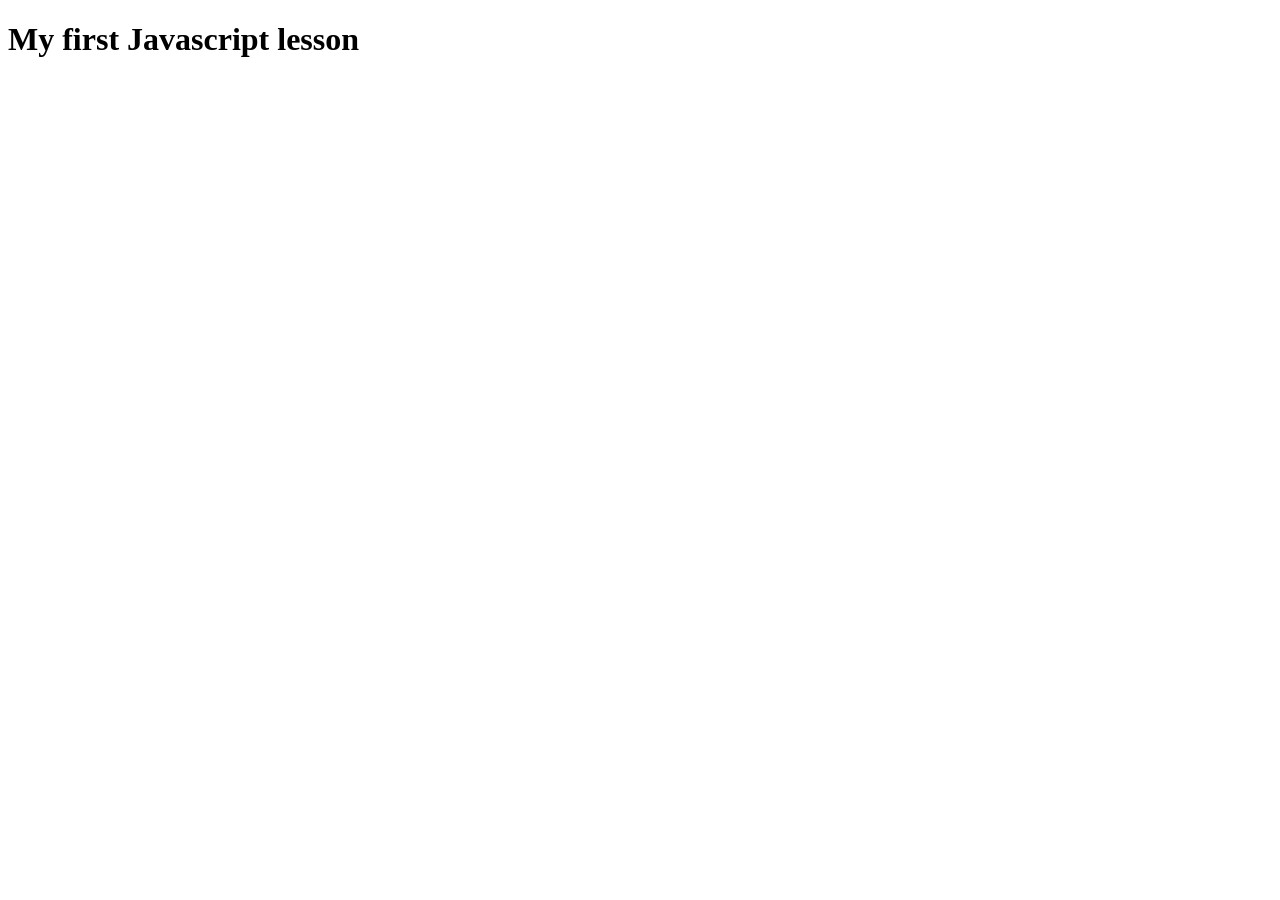
==== index.html @ b247697a "Add files via upload" ====
<!DOCTYPE html>
<html lang="en">
<head>
    <meta charset="UTF-8">
    <meta name="viewport" content="width=device-width, initial-scale=1.0">
    <title>My First JavaScript Lesson</title>
</head>
<body>
    <h1>My first Javascript lesson</h1>

    <script src="src/task.js"></script>
</body>
</html>
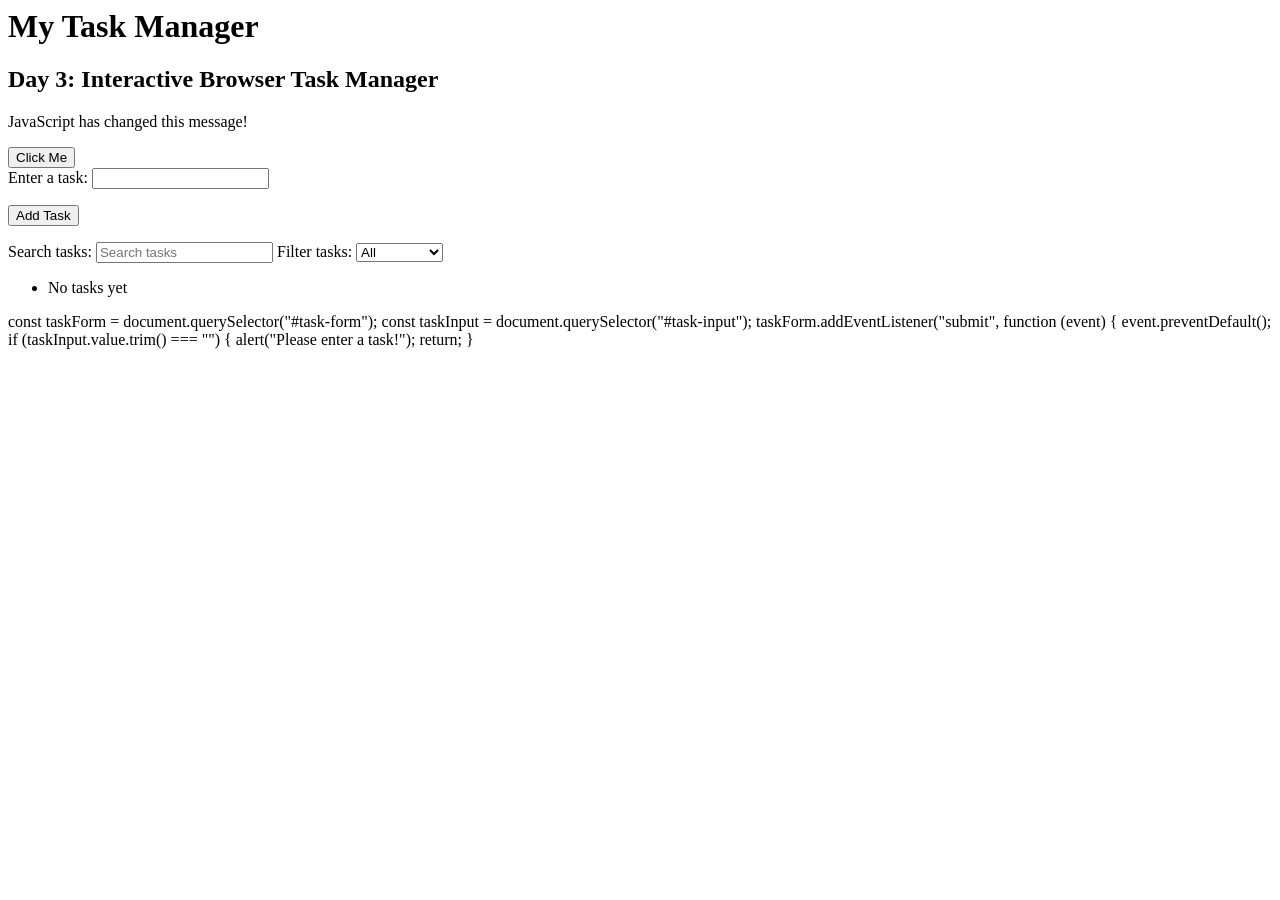
==== commit c13d52b1: "Add files via upload" ====
--- a/index.html
+++ b/index.html
@@ -1,13 +1,40 @@
-<!DOCTYPE html>
-<html lang="en">
-<head>
-    <meta charset="UTF-8">
-    <meta name="viewport" content="width=device-width, initial-scale=1.0">
-    <title>My First JavaScript Lesson</title>
 </head>
 <body>
-    <h1>My first Javascript lesson</h1>
 
-    <script src="src/task.js"></script>
+  <h1>My Task Manager</h1>
+
+  <h2>Day 3: Interactive Browser Task Manager</h2>
+
+  <p id="message">Welcome! Let's manage our tasks.</p>
+
+  <button id="change-message-btn">Click Me</button>
+  <form id="task-form">
+  <label for="task-input">Enter a task:</label>
+  <input type="text" id="task-input">
+  <p id="task-error" aria-live="polite"></p>
+  <button type="submit">Add Task</button>
+</form>
+<label for="search-input">Search tasks:</label>
+<input type="search" id="search-input" placeholder="Search tasks">
+<label for="status-filter">Filter tasks:</label>
+
+<select id="status-filter">
+  <option value="all">All</option>
+  <option value="open">Open</option>
+  <option value="completed">Completed</option>
+</select>
+  <script src="app.js"></script>
+
 </body>
 </html>
+const taskForm = document.querySelector("#task-form");
+const taskInput = document.querySelector("#task-input");
+
+taskForm.addEventListener("submit", function (event) {
+  event.preventDefault();
+
+  if (taskInput.value.trim() === "") {
+    alert("Please enter a task!");
+    return;
+  }
+
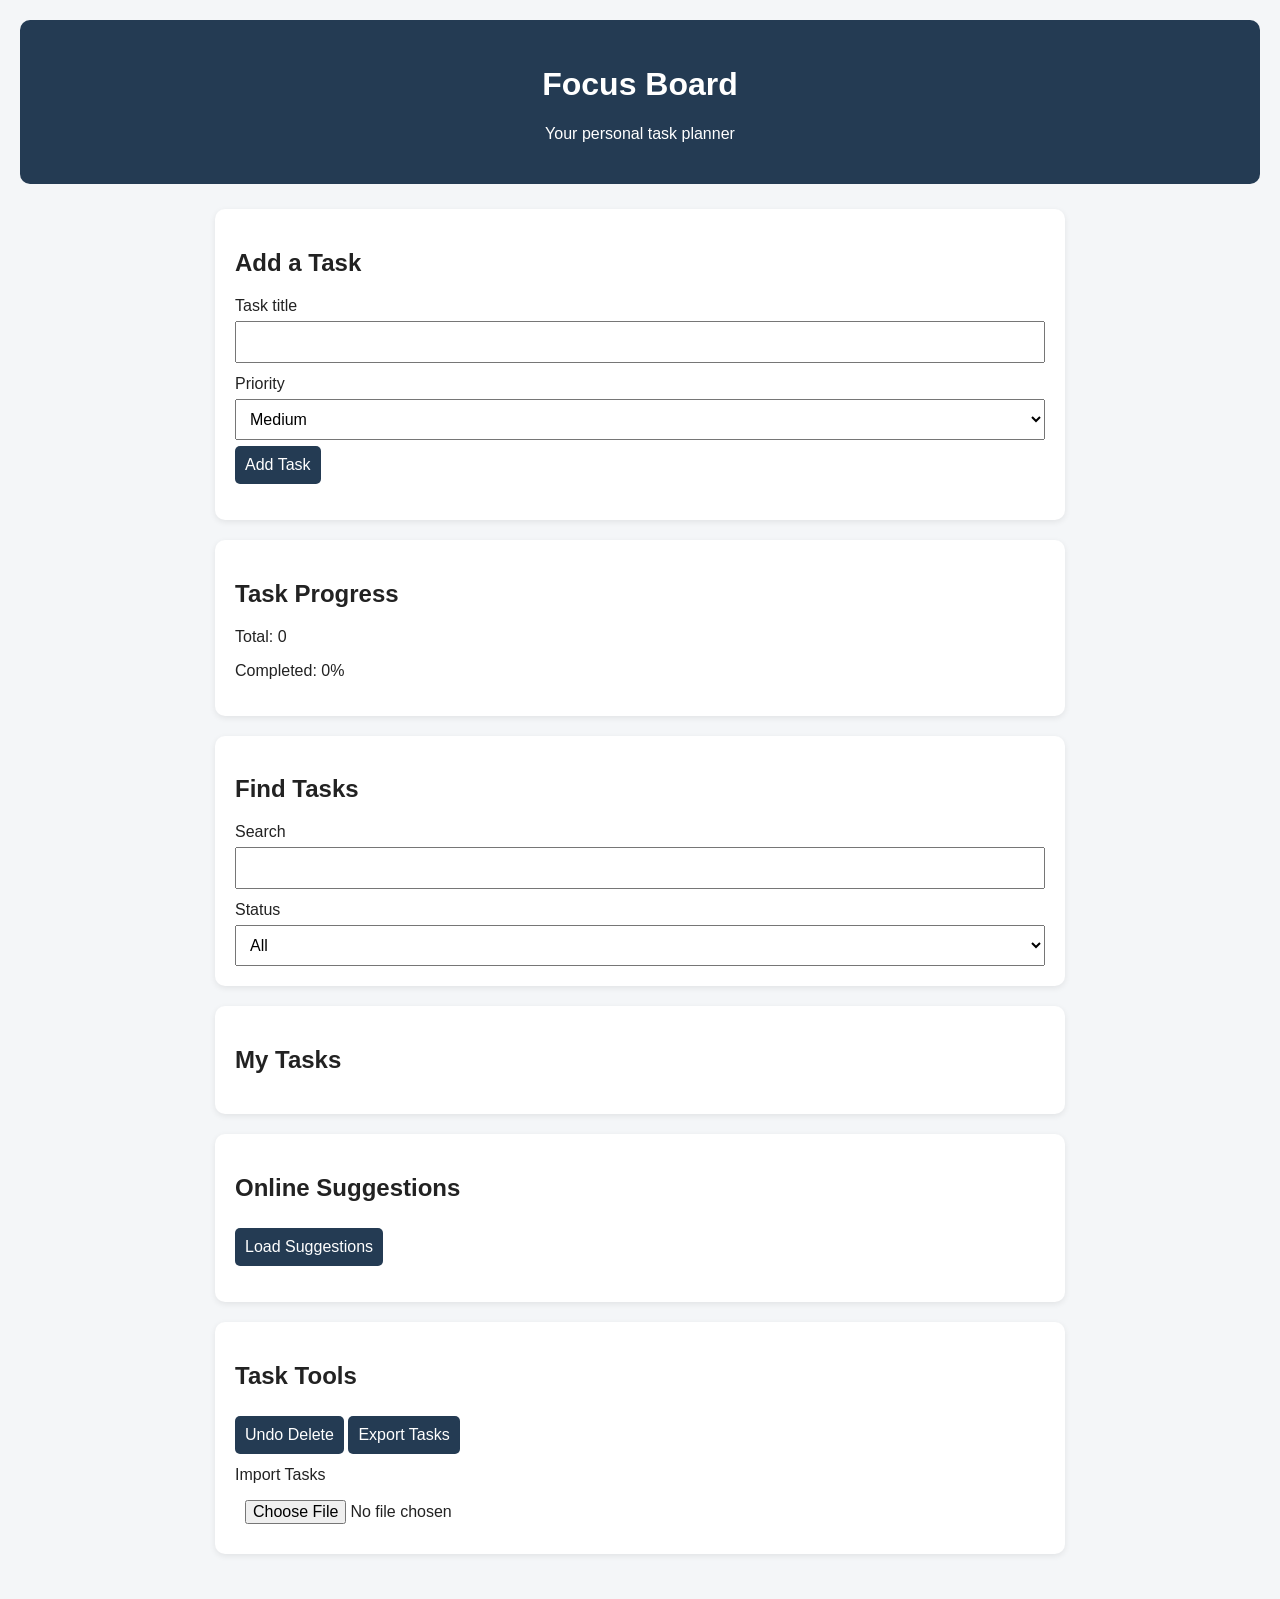
==== commit e4f079ee: "day4/files" ====
--- a/index.html
+++ b/index.html
@@ -1,40 +1,77 @@
+<!DOCTYPE html>
+<html lang="en">
+<head>
+  <meta charset="UTF-8">
+  <meta name="viewport" content="width=device-width, initial-scale=1.0">
+  <title>Focus Board</title>
+  <link rel="stylesheet" href="styles.css">
 </head>
 <body>
+  <header>
+    <h1>Focus Board</h1>
+    <p>Your personal task planner</p>
+  </header>
 
-  <h1>My Task Manager</h1>
+  <main>
+    <section aria-labelledby="add-heading">
+      <h2 id="add-heading">Add a Task</h2>
+      <form id="task-form">
+        <label for="task-input">Task title</label>
+        <input id="task-input" type="text" maxlength="80" required>
 
-  <h2>Day 3: Interactive Browser Task Manager</h2>
+        <label for="priority-input">Priority</label>
+        <select id="priority-input">
+          <option value="low">Low</option>
+          <option value="medium" selected>Medium</option>
+          <option value="high">High</option>
+        </select>
 
-  <p id="message">Welcome! Let's manage our tasks.</p>
+        <button type="submit">Add Task</button>
+      </form>
+      <p id="task-message" aria-live="polite"></p>
+    </section>
 
-  <button id="change-message-btn">Click Me</button>
-  <form id="task-form">
-  <label for="task-input">Enter a task:</label>
-  <input type="text" id="task-input">
-  <p id="task-error" aria-live="polite"></p>
-  <button type="submit">Add Task</button>
-</form>
-<label for="search-input">Search tasks:</label>
-<input type="search" id="search-input" placeholder="Search tasks">
-<label for="status-filter">Filter tasks:</label>
+    <section aria-labelledby="stats-heading">
+      <h2 id="stats-heading">Task Progress</h2>
+      <p id="task-count">Total: 0</p>
+      <p id="completion-rate">Completed: 0%</p>
+    </section>
 
-<select id="status-filter">
-  <option value="all">All</option>
-  <option value="open">Open</option>
-  <option value="completed">Completed</option>
-</select>
+    <section aria-labelledby="filter-heading">
+      <h2 id="filter-heading">Find Tasks</h2>
+      <label for="search-input">Search</label>
+      <input id="search-input" type="search">
+
+      <label for="status-filter">Status</label>
+      <select id="status-filter">
+        <option value="all">All</option>
+        <option value="open">Open</option>
+        <option value="completed">Completed</option>
+      </select>
+    </section>
+
+    <section aria-labelledby="tasks-heading">
+      <h2 id="tasks-heading">My Tasks</h2>
+      <ul id="task-list"></ul>
+    </section>
+
+    <section aria-labelledby="suggestions-heading">
+      <h2 id="suggestions-heading">Online Suggestions</h2>
+      <button type="button" id="load-suggestions">Load Suggestions</button>
+      <p id="suggestion-status" aria-live="polite"></p>
+      <ul id="suggestion-list"></ul>
+    </section>
+
+    <section aria-labelledby="tools-heading">
+      <h2 id="tools-heading">Task Tools</h2>
+      <button type="button" id="undo-delete">Undo Delete</button>
+      <button type="button" id="export-tasks">Export Tasks</button>
+
+      <label for="import-file">Import Tasks</label>
+      <input type="file" id="import-file" accept=".json,application/json">
+    </section>
+  </main>
+
   <script src="app.js"></script>
-
 </body>
-</html>
-const taskForm = document.querySelector("#task-form");
-const taskInput = document.querySelector("#task-input");
-
-taskForm.addEventListener("submit", function (event) {
-  event.preventDefault();
-
-  if (taskInput.value.trim() === "") {
-    alert("Please enter a task!");
-    return;
-  }
-
+</html>
--- a/styles.css
+++ b/styles.css
@@ -0,0 +1,86 @@
+* {
+  box-sizing: border-box;
+}
+
+body {
+  font-family: Arial, sans-serif;
+  background: #f4f6f8;
+  color: #222;
+  margin: 0;
+  padding: 20px;
+}
+
+header {
+  text-align: center;
+  background: #243b53;
+  color: white;
+  padding: 25px;
+  border-radius: 10px;
+}
+
+main {
+  max-width: 850px;
+  margin: 25px auto;
+}
+
+section {
+  background: white;
+  padding: 20px;
+  margin-bottom: 20px;
+  border-radius: 10px;
+  box-shadow: 0 2px 6px rgba(0, 0, 0, 0.08);
+}
+
+label {
+  display: block;
+  margin-top: 12px;
+}
+
+input,
+select,
+button {
+  padding: 10px;
+  margin-top: 6px;
+  font-size: 16px;
+  max-width: 100%;
+}
+
+input,
+select {
+  width: 100%;
+}
+
+button {
+  cursor: pointer;
+  background: #243b53;
+  color: white;
+  border: none;
+  border-radius: 5px;
+}
+
+button:hover {
+  background: #365b7d;
+}
+
+button:focus-visible,
+input:focus-visible,
+select:focus-visible {
+  outline: 3px solid #f0a500;
+  outline-offset: 2px;
+}
+
+li {
+  margin: 12px 0;
+  padding: 10px;
+  border-bottom: 1px solid #ddd;
+}
+
+@media (max-width: 600px) {
+  body {
+    padding: 10px;
+  }
+
+  section {
+    padding: 15px;
+  }
+}
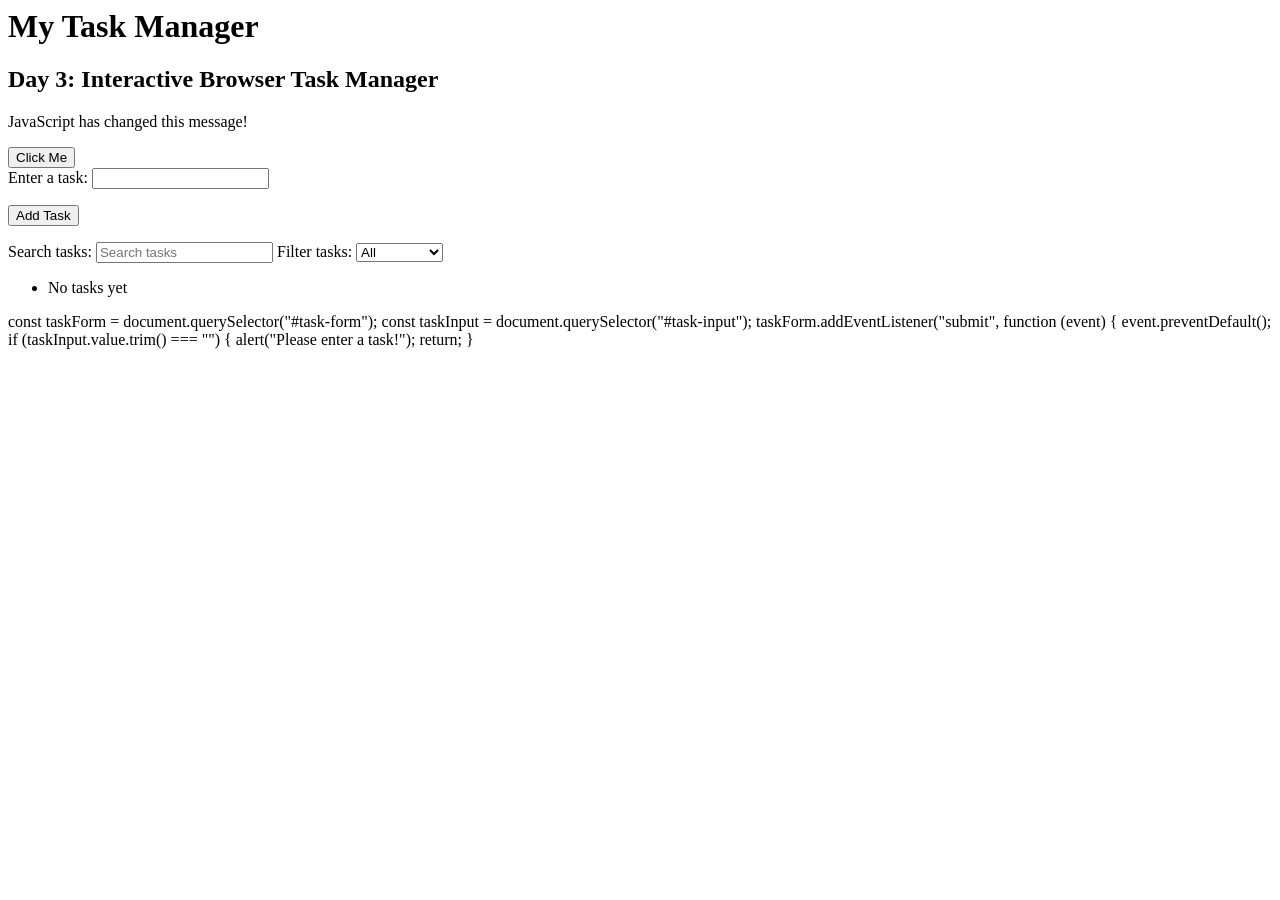
==== commit 4ec23399: "day3/files" ====
--- a/index.html
+++ b/index.html
@@ -1,77 +1,40 @@
-<!DOCTYPE html>
-<html lang="en">
-<head>
-  <meta charset="UTF-8">
-  <meta name="viewport" content="width=device-width, initial-scale=1.0">
-  <title>Focus Board</title>
-  <link rel="stylesheet" href="styles.css">
 </head>
 <body>
-  <header>
-    <h1>Focus Board</h1>
-    <p>Your personal task planner</p>
-  </header>
 
-  <main>
-    <section aria-labelledby="add-heading">
-      <h2 id="add-heading">Add a Task</h2>
-      <form id="task-form">
-        <label for="task-input">Task title</label>
-        <input id="task-input" type="text" maxlength="80" required>
+  <h1>My Task Manager</h1>
 
-        <label for="priority-input">Priority</label>
-        <select id="priority-input">
-          <option value="low">Low</option>
-          <option value="medium" selected>Medium</option>
-          <option value="high">High</option>
-        </select>
+  <h2>Day 3: Interactive Browser Task Manager</h2>
 
-        <button type="submit">Add Task</button>
-      </form>
-      <p id="task-message" aria-live="polite"></p>
-    </section>
+  <p id="message">Welcome! Let's manage our tasks.</p>
 
-    <section aria-labelledby="stats-heading">
-      <h2 id="stats-heading">Task Progress</h2>
-      <p id="task-count">Total: 0</p>
-      <p id="completion-rate">Completed: 0%</p>
-    </section>
+  <button id="change-message-btn">Click Me</button>
+  <form id="task-form">
+  <label for="task-input">Enter a task:</label>
+  <input type="text" id="task-input">
+  <p id="task-error" aria-live="polite"></p>
+  <button type="submit">Add Task</button>
+</form>
+<label for="search-input">Search tasks:</label>
+<input type="search" id="search-input" placeholder="Search tasks">
+<label for="status-filter">Filter tasks:</label>
 
-    <section aria-labelledby="filter-heading">
-      <h2 id="filter-heading">Find Tasks</h2>
-      <label for="search-input">Search</label>
-      <input id="search-input" type="search">
+<select id="status-filter">
+  <option value="all">All</option>
+  <option value="open">Open</option>
+  <option value="completed">Completed</option>
+</select>
+  <script src="app.js"></script>
 
-      <label for="status-filter">Status</label>
-      <select id="status-filter">
-        <option value="all">All</option>
-        <option value="open">Open</option>
-        <option value="completed">Completed</option>
-      </select>
-    </section>
+</body>
+</html>
+const taskForm = document.querySelector("#task-form");
+const taskInput = document.querySelector("#task-input");
 
-    <section aria-labelledby="tasks-heading">
-      <h2 id="tasks-heading">My Tasks</h2>
-      <ul id="task-list"></ul>
-    </section>
+taskForm.addEventListener("submit", function (event) {
+  event.preventDefault();
 
-    <section aria-labelledby="suggestions-heading">
-      <h2 id="suggestions-heading">Online Suggestions</h2>
-      <button type="button" id="load-suggestions">Load Suggestions</button>
-      <p id="suggestion-status" aria-live="polite"></p>
-      <ul id="suggestion-list"></ul>
-    </section>
+  if (taskInput.value.trim() === "") {
+    alert("Please enter a task!");
+    return;
+  }
 
-    <section aria-labelledby="tools-heading">
-      <h2 id="tools-heading">Task Tools</h2>
-      <button type="button" id="undo-delete">Undo Delete</button>
-      <button type="button" id="export-tasks">Export Tasks</button>
-
-      <label for="import-file">Import Tasks</label>
-      <input type="file" id="import-file" accept=".json,application/json">
-    </section>
-  </main>
-
-  <script src="app.js"></script>
-</body>
-</html>
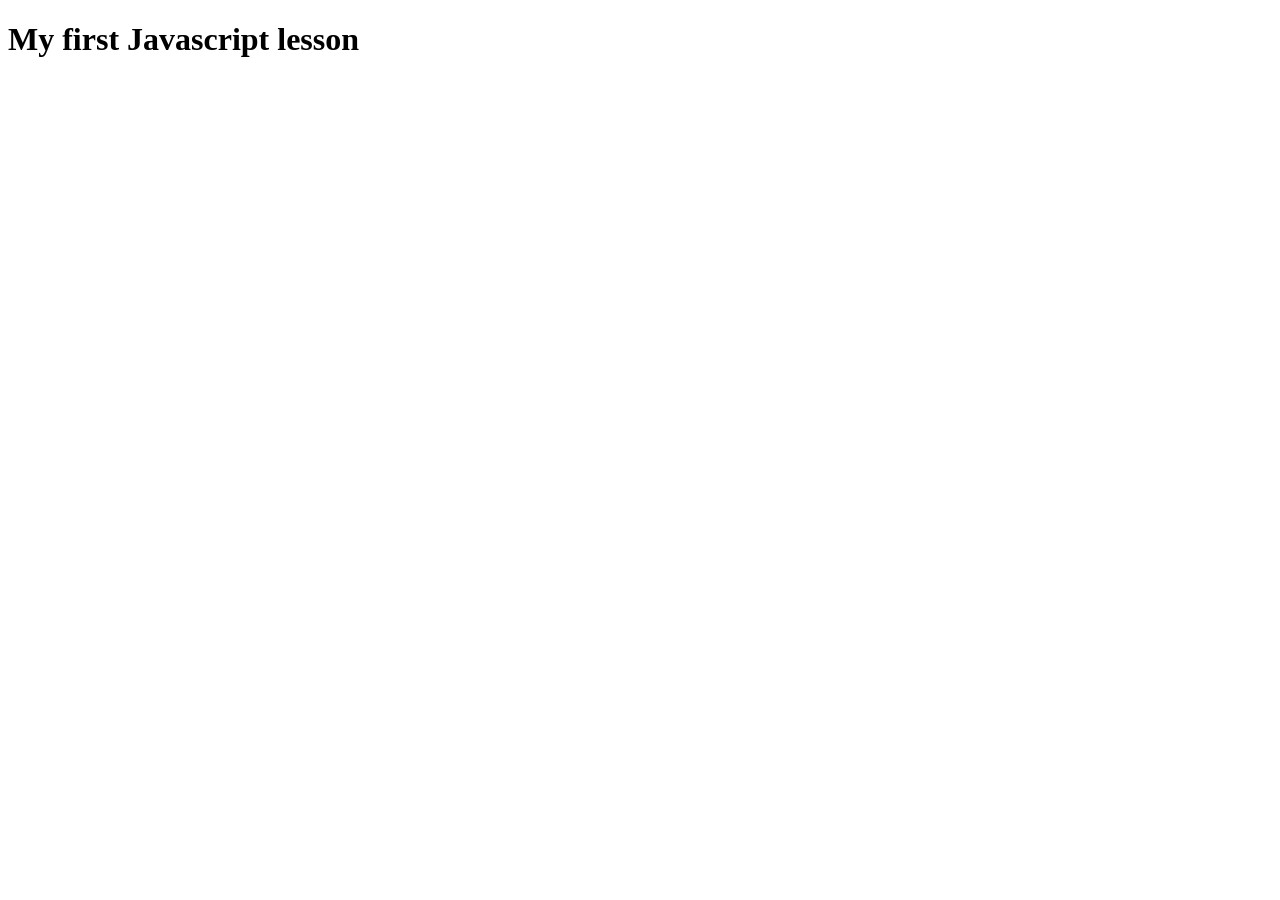
==== commit 334f9537: "Day1/files" ====
--- a/index.html
+++ b/index.html
@@ -1,40 +1,13 @@
+<!DOCTYPE html>
+<html lang="en">
+<head>
+    <meta charset="UTF-8">
+    <meta name="viewport" content="width=device-width, initial-scale=1.0">
+    <title>My First JavaScript Lesson</title>
 </head>
 <body>
+    <h1>My first Javascript lesson</h1>
 
-  <h1>My Task Manager</h1>
-
-  <h2>Day 3: Interactive Browser Task Manager</h2>
-
-  <p id="message">Welcome! Let's manage our tasks.</p>
-
-  <button id="change-message-btn">Click Me</button>
-  <form id="task-form">
-  <label for="task-input">Enter a task:</label>
-  <input type="text" id="task-input">
-  <p id="task-error" aria-live="polite"></p>
-  <button type="submit">Add Task</button>
-</form>
-<label for="search-input">Search tasks:</label>
-<input type="search" id="search-input" placeholder="Search tasks">
-<label for="status-filter">Filter tasks:</label>
-
-<select id="status-filter">
-  <option value="all">All</option>
-  <option value="open">Open</option>
-  <option value="completed">Completed</option>
-</select>
-  <script src="app.js"></script>
-
+    <script src="src/task.js"></script>
 </body>
 </html>
-const taskForm = document.querySelector("#task-form");
-const taskInput = document.querySelector("#task-input");
-
-taskForm.addEventListener("submit", function (event) {
-  event.preventDefault();
-
-  if (taskInput.value.trim() === "") {
-    alert("Please enter a task!");
-    return;
-  }
-
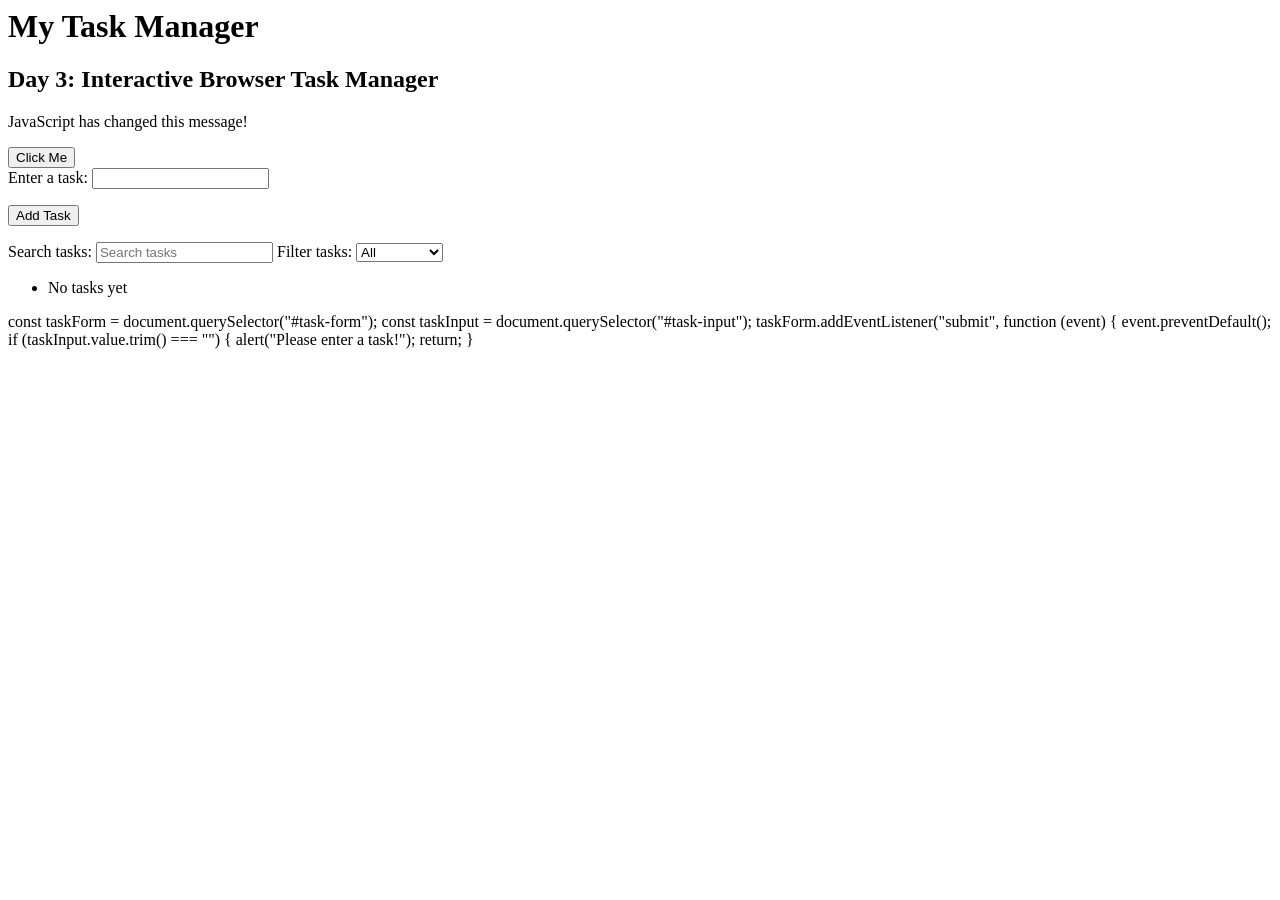
==== commit f44170b2: "Add files via upload" ====
--- a/index.html
+++ b/index.html
@@ -1,13 +1,40 @@
-<!DOCTYPE html>
-<html lang="en">
-<head>
-    <meta charset="UTF-8">
-    <meta name="viewport" content="width=device-width, initial-scale=1.0">
-    <title>My First JavaScript Lesson</title>
 </head>
 <body>
-    <h1>My first Javascript lesson</h1>
 
-    <script src="src/task.js"></script>
+  <h1>My Task Manager</h1>
+
+  <h2>Day 3: Interactive Browser Task Manager</h2>
+
+  <p id="message">Welcome! Let's manage our tasks.</p>
+
+  <button id="change-message-btn">Click Me</button>
+  <form id="task-form">
+  <label for="task-input">Enter a task:</label>
+  <input type="text" id="task-input">
+  <p id="task-error" aria-live="polite"></p>
+  <button type="submit">Add Task</button>
+</form>
+<label for="search-input">Search tasks:</label>
+<input type="search" id="search-input" placeholder="Search tasks">
+<label for="status-filter">Filter tasks:</label>
+
+<select id="status-filter">
+  <option value="all">All</option>
+  <option value="open">Open</option>
+  <option value="completed">Completed</option>
+</select>
+  <script src="app.js"></script>
+
 </body>
 </html>
+const taskForm = document.querySelector("#task-form");
+const taskInput = document.querySelector("#task-input");
+
+taskForm.addEventListener("submit", function (event) {
+  event.preventDefault();
+
+  if (taskInput.value.trim() === "") {
+    alert("Please enter a task!");
+    return;
+  }
+
